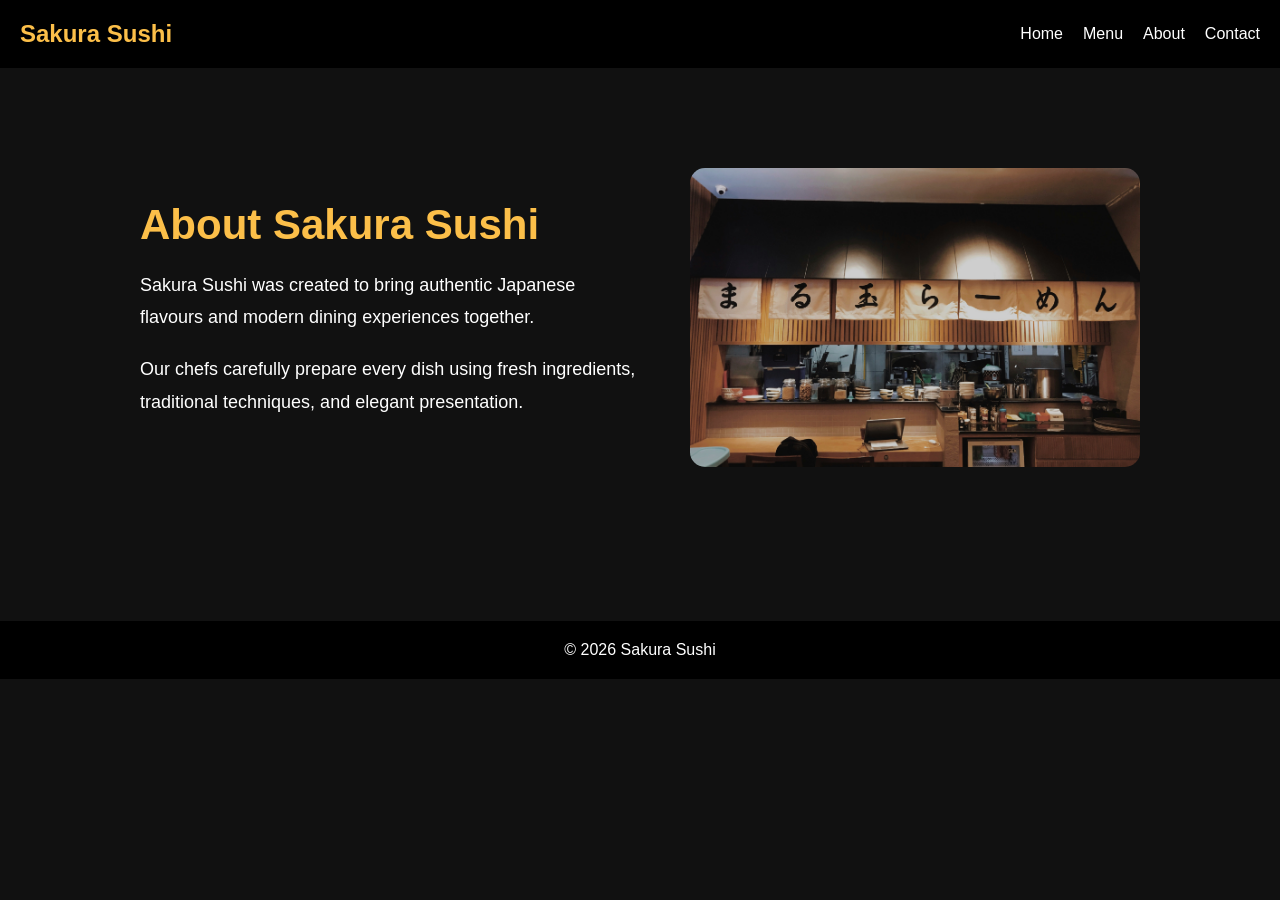
==== about.html @ 583e4f0c "Add files via upload" ====
<!DOCTYPE html>
<html lang="en">

<head>
    <meta charset="UTF-8">
    <meta name="viewport" content="width=device-width, initial-scale=1.0">

    <title>About | Sakura Sushi</title>

    <link rel="stylesheet" href="style.css">
</head>

<body>

    <!-- Navigation -->
    <header>

        <nav>

            <h1>Sakura Sushi</h1>

            <ul>
                <li><a href="index.html">Home</a></li>
                <li><a href="menu.html">Menu</a></li>
                <li><a href="about.html">About</a></li>
                <li><a href="contact.html">Contact</a></li>
            </ul>

        </nav>

    </header>

    <!-- About Section -->
    <section class="about-section">

        <div class="about-text">

            <h2>About Sakura Sushi</h2>

            <p>
                Sakura Sushi was created to bring authentic Japanese flavours
                and modern dining experiences together.
            </p>

            <p>
                Our chefs carefully prepare every dish using fresh ingredients,
                traditional techniques, and elegant presentation.
            </p>

        </div>

        <div class="about-image">

            <img src="images/restaurant.jpg" alt="Restaurant">

        </div>

    </section>

    <!-- Footer -->
    <footer>

        <p>© 2026 Sakura Sushi</p>

    </footer>

</body>

</html>
---- style.css ----
* {
    margin: 0;
    padding: 0;
    box-sizing: border-box;
}

body {
    font-family: Arial, sans-serif;
    background-color: #111111;
    color: white;
}

/* Navigation */

header {
    background-color: black;
    padding: 20px;
}

nav {
    display: flex;
    justify-content: space-between;
    align-items: center;
}

nav h1 {
    color: #fcbf49;
}

nav ul {
    display: flex;
    list-style: none;
    gap: 20px;
}

nav a {
    color: white;
    text-decoration: none;
}

nav a:hover {
    color: #d62828;
}

/* Hero Section */

.hero {
    text-align: center;
    padding: 220px 20px;

    background-image: url(images/restaurant.jpg);
    background-size: cover;
    background-position: center;

    position: relative;
}

.hero::before {
    content: "";
    position: absolute;

    top: 0;
    left: 0;

    width: 100%;
    height: 100%;

    background-color: rgba(0, 0, 0, 0.6);
}

.hero h2,
.hero p,
.hero button {
    position: relative;
    z-index: 1;
}

.hero h2 {
    font-size: 48px;
    margin-bottom: 20px;
}

.hero p {
    margin-bottom: 20px;
    font-size: 18px;
}

.hero button {
    padding: 12px 25px;
    background-color: #d62828;
    color: white;
    border: none;
    cursor: pointer;
    font-size: 16px;
}

.hero button:hover {
    background-color: #fcbf49;
    color: black;
}

/* Featured Dishes */

.featured {
    padding: 50px 20px;
    text-align: center;
}

.cards {
    display: flex;
    justify-content: center;
    gap: 20px;
    margin-top: 30px;
}

.card {
    background-color: #1c1c1c;
    padding: 20px;
    width: 250px;
    border-radius: 10px;

    transition: 0.3s;
    
}
.card:hover {
    transform: translateY(-10px);
}

.card img {
    width: 100%;
    height: 180px;
    object-fit: cover;
    border-radius: 10px;
    margin-bottom: 15px;
}

.card h3 {
    margin-bottom: 15px;
    color: #fcbf49;
}

/* Footer */

footer {
    text-align: center;
    padding: 20px;
    background-color: black;
    margin-top: 50px;
}
/* About Page */

.about-section {
    display: flex;
    justify-content: center;
    align-items: center;
    gap: 50px;

    padding: 100px 50px;

    flex-wrap: wrap;
}

.about-text {
    max-width: 500px;
}

.about-text h2 {
    font-size: 42px;
    margin-bottom: 20px;
    color: #fcbf49;
}

.about-text p {
    margin-bottom: 20px;
    line-height: 1.8;
    font-size: 18px;
}

.about-image img {
    width: 450px;
    border-radius: 15px;
}
/* Contact Page */

.contact-section {
    text-align: center;
    padding: 100px 20px;
}

.contact-section h2 {
    font-size: 42px;
    margin-bottom: 40px;
    color: #fcbf49;
}

.contact-form {
    max-width: 500px;
    margin: auto;

    display: flex;
    flex-direction: column;
    gap: 20px;
}

.contact-form input,
.contact-form textarea {
    padding: 15px;
    border: none;
    border-radius: 10px;

    font-size: 16px;
}

.contact-form textarea {
    height: 150px;
}

.contact-form button {
    padding: 15px;
    border: none;

    background-color: #d62828;
    color: white;

    font-size: 16px;
    cursor: pointer;

    border-radius: 10px;
}

.contact-form button:hover {
    background-color: #fcbf49;
    color: black;
}

.contact-info {
    margin-top: 50px;
    line-height: 2;
}
/* Responsive Design */

@media (max-width: 768px) {

    nav {
        flex-direction: column;
        gap: 20px;
    }

    nav ul {
        flex-direction: column;
        text-align: center;
    }

    .cards {
        flex-direction: column;
        align-items: center;
    }

    .hero h2 {
        font-size: 36px;
    }

    .about-section {
        flex-direction: column;
        text-align: center;
    }

    .about-image img {
        width: 100%;
        max-width: 400px;
    }

}
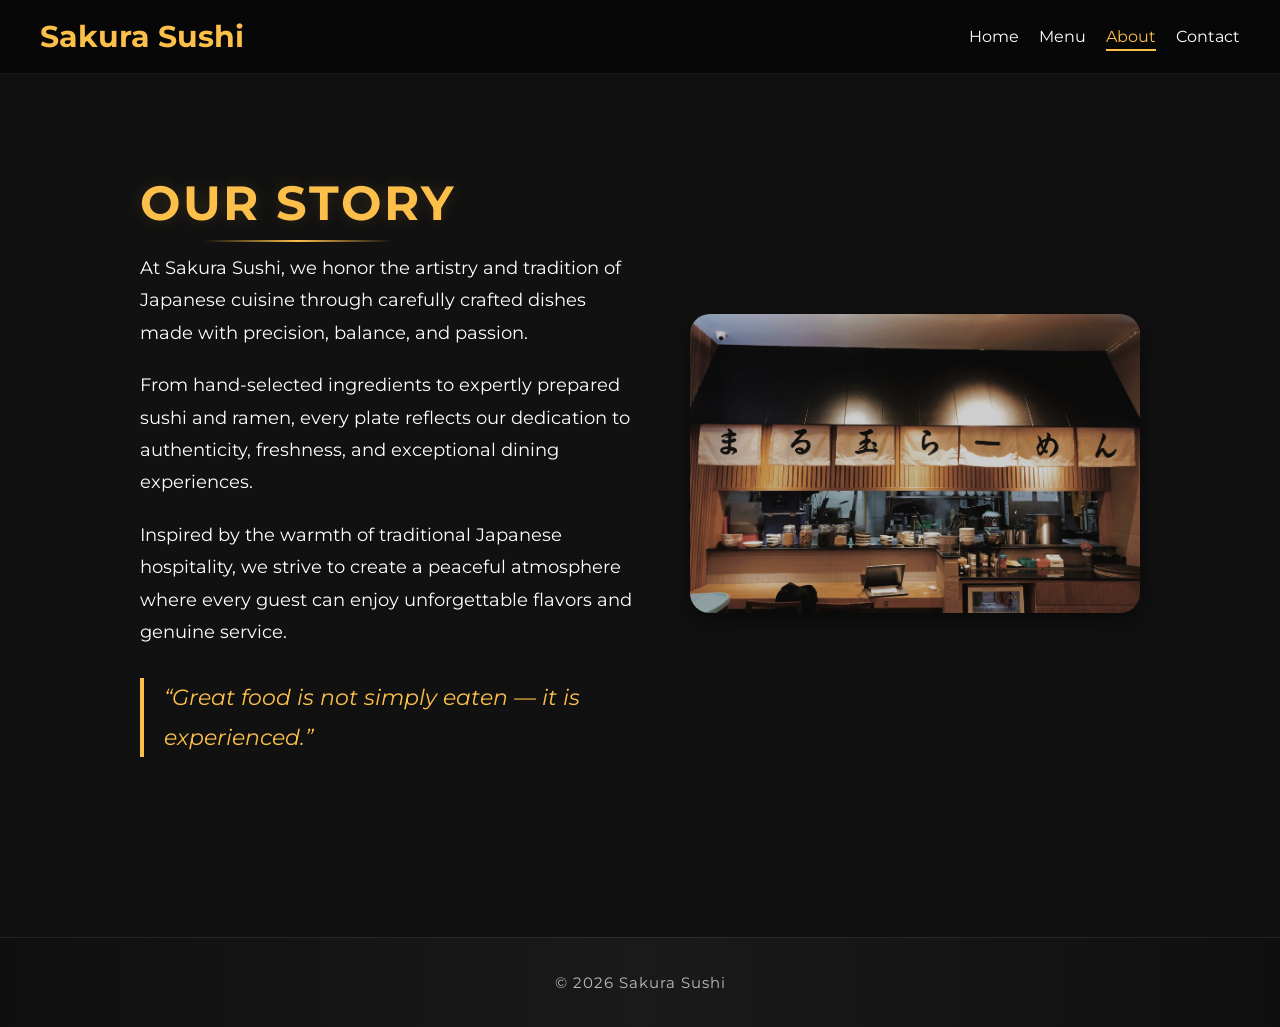
==== commit 8b958219: "Add files via upload" ====
--- a/about.html
+++ b/about.html
@@ -2,12 +2,21 @@
 <html lang="en">
 
 <head>
+
     <meta charset="UTF-8">
+
     <meta name="viewport" content="width=device-width, initial-scale=1.0">
 
     <title>About | Sakura Sushi</title>
 
+    <link rel="preconnect" href="https://fonts.googleapis.com">
+
+    <link rel="preconnect" href="https://fonts.gstatic.com" crossorigin>
+
+    <link href="https://fonts.googleapis.com/css2?family=Montserrat:wght@300;400;500;600;700&display=swap" rel="stylesheet">
+
     <link rel="stylesheet" href="style.css">
+
 </head>
 
 <body>
@@ -20,10 +29,15 @@
             <h1>Sakura Sushi</h1>
 
             <ul>
+
                 <li><a href="index.html">Home</a></li>
+
                 <li><a href="menu.html">Menu</a></li>
-                <li><a href="about.html">About</a></li>
+
+                <li><a href="about.html" class="active">About</a></li>
+
                 <li><a href="contact.html">Contact</a></li>
+
             </ul>
 
         </nav>
@@ -35,23 +49,29 @@
 
         <div class="about-text">
 
-            <h2>About Sakura Sushi</h2>
+            <h2>Our Story</h2>
 
             <p>
-                Sakura Sushi was created to bring authentic Japanese flavours
-                and modern dining experiences together.
+                At Sakura Sushi, we honor the artistry and tradition of Japanese cuisine through carefully crafted dishes made with precision, balance, and passion.
             </p>
 
             <p>
-                Our chefs carefully prepare every dish using fresh ingredients,
-                traditional techniques, and elegant presentation.
+                From hand-selected ingredients to expertly prepared sushi and ramen, every plate reflects our dedication to authenticity, freshness, and exceptional dining experiences.
             </p>
+
+            <p>
+                Inspired by the warmth of traditional Japanese hospitality, we strive to create a peaceful atmosphere where every guest can enjoy unforgettable flavors and genuine service.
+            </p>
+
+            <blockquote>
+                “Great food is not simply eaten — it is experienced.”
+            </blockquote>
 
         </div>
 
         <div class="about-image">
 
-            <img src="images/restaurant.jpg" alt="Restaurant">
+            <img src="images/restaurant.jpg" alt="Restaurant Interior">
 
         </div>
 
--- a/style.css
+++ b/style.css
@@ -4,17 +4,42 @@
     box-sizing: border-box;
 }
 
+html {
+    scroll-behavior: smooth;
+}
+
 body {
-    font-family: Arial, sans-serif;
+    font-family: 'Montserrat', sans-serif;
     background-color: #111111;
     color: white;
 }
 
-/* Navigation */
+/* HEADER */
 
 header {
-    background-color: black;
-    padding: 20px;
+    background: rgba(0, 0, 0, 0.55);
+
+    padding: 18px 40px;
+
+    position: sticky;
+    top: 0;
+
+    backdrop-filter: blur(14px);
+
+    border-bottom: 1px solid rgba(255,255,255,0.08);
+
+    z-index: 1000;
+
+    transition:
+    padding 0.3s ease,
+    background 0.3s ease,
+    box-shadow 0.3s ease;
+}
+
+header:hover {
+    background: rgba(0, 0, 0, 0.75);
+
+    box-shadow: 0 5px 20px rgba(0,0,0,0.4);
 }
 
 nav {
@@ -25,6 +50,7 @@
 
 nav h1 {
     color: #fcbf49;
+    font-size: 30px;
 }
 
 nav ul {
@@ -35,28 +61,59 @@
 
 nav a {
     color: white;
+
     text-decoration: none;
+
+    position: relative;
+
+    transition: 0.3s;
 }
 
 nav a:hover {
-    color: #d62828;
-}
-
-/* Hero Section */
+    color: #fcbf49;
+}
+
+nav a::after {
+    content: "";
+
+    position: absolute;
+
+    left: 0;
+    bottom: -5px;
+
+    width: 0%;
+    height: 2px;
+
+    background-color: #fcbf49;
+
+    transition: 0.3s;
+}
+
+nav a:hover::after {
+    width: 100%;
+}
+
+/* HERO SECTION */
 
 .hero {
     text-align: center;
+
     padding: 220px 20px;
 
     background-image: url(images/restaurant.jpg);
+
     background-size: cover;
+
     background-position: center;
+
+    background-attachment: fixed;
 
     position: relative;
 }
 
 .hero::before {
     content: "";
+
     position: absolute;
 
     top: 0;
@@ -65,7 +122,12 @@
     width: 100%;
     height: 100%;
 
-    background-color: rgba(0, 0, 0, 0.6);
+    background:
+    linear-gradient(
+        rgba(0,0,0,0.75),
+        rgba(0,0,0,0.45),
+        rgba(0,0,0,0.75)
+    );
 }
 
 .hero h2,
@@ -76,83 +138,239 @@
 }
 
 .hero h2 {
+    font-size: 58px;
+
+    margin-bottom: 20px;
+
+    font-weight: 700;
+
+    letter-spacing: 2px;
+
+    text-shadow:
+    0 0 10px rgba(255,255,255,0.2),
+    0 0 25px rgba(252,191,73,0.3);
+}
+
+.hero p {
+    margin-bottom: 30px;
+
+    font-size: 22px;
+
+    color: #f1f1f1;
+
+    text-shadow: 0 4px 15px rgba(0,0,0,0.6);
+}
+
+.hero button {
+    padding: 14px 32px;
+
+    background: linear-gradient(135deg, #d62828, #f77f00);
+
+    color: white;
+
+    border: none;
+
+    border-radius: 50px;
+
+    cursor: pointer;
+
+    font-size: 16px;
+
+    font-weight: 600;
+
+    transition: 0.3s;
+
+    box-shadow: 0 4px 15px rgba(0,0,0,0.4);
+}
+
+.hero button:hover {
+    transform: translateY(-3px) scale(1.05);
+
+    box-shadow: 0 8px 20px rgba(0,0,0,0.5);
+}
+
+/* FEATURED SECTION */
+
+.featured {
+    padding: 70px 20px;
+    text-align: center;
+}
+
+.featured h2,
+.about-text h2,
+.contact-section h2 {
     font-size: 48px;
+
     margin-bottom: 20px;
-}
-
-.hero p {
+
+    color: #fcbf49;
+
+    letter-spacing: 2px;
+
+    text-transform: uppercase;
+
+    text-shadow:
+    0 0 15px rgba(252,191,73,0.15);
+
+    position: relative;
+
+    display: inline-block;
+}
+
+.featured h2::after,
+.about-text h2::after,
+.contact-section h2::after {
+    content: "";
+
+    position: absolute;
+
+    left: 50%;
+    bottom: -10px;
+
+    transform: translateX(-50%);
+
+    width: 60%;
+
+    height: 2px;
+
+    background: linear-gradient(
+        to right,
+        transparent,
+        #fcbf49,
+        transparent
+    );
+}
+
+/* MENU CATEGORY */
+
+.menu-category {
+    width: 100%;
+
+    text-align: left;
+
+    margin-top: 60px;
     margin-bottom: 20px;
-    font-size: 18px;
-}
-
-.hero button {
-    padding: 12px 25px;
-    background-color: #d62828;
-    color: white;
-    border: none;
-    cursor: pointer;
-    font-size: 16px;
-}
-
-.hero button:hover {
-    background-color: #fcbf49;
-    color: black;
-}
-
-/* Featured Dishes */
-
-.featured {
-    padding: 50px 20px;
-    text-align: center;
-}
+
+    padding-left: 20px;
+
+    font-size: 32px;
+
+    color: #fcbf49;
+
+    letter-spacing: 2px;
+
+    text-transform: uppercase;
+
+    text-shadow:
+    0 0 15px rgba(252,191,73,0.15);
+}
+
+/* CARDS */
 
 .cards {
     display: flex;
+
     justify-content: center;
-    gap: 20px;
+
+    gap: 25px;
+
     margin-top: 30px;
+
+    flex-wrap: wrap;
 }
 
 .card {
-    background-color: #1c1c1c;
+    background: linear-gradient(145deg, #1c1c1c, #252525);
+
     padding: 20px;
-    width: 250px;
-    border-radius: 10px;
-
-    transition: 0.3s;
-    
-}
+
+    width: 260px;
+
+    border-radius: 20px;
+
+    transition: 0.4s;
+
+    box-shadow: 0 8px 20px rgba(0,0,0,0.4);
+
+    overflow: hidden;
+}
+
 .card:hover {
-    transform: translateY(-10px);
+    transform: translateY(-12px) scale(1.03);
+
+    box-shadow:
+    0 12px 30px rgba(0,0,0,0.6),
+    0 0 25px rgba(252,191,73,0.25);
+
+    border: 1px solid rgba(252,191,73,0.25);
 }
 
 .card img {
     width: 100%;
+
     height: 180px;
+
     object-fit: cover;
-    border-radius: 10px;
+
+    border-radius: 12px;
+
     margin-bottom: 15px;
+
+    transition: 0.4s;
+}
+
+.card:hover img {
+    transform: scale(1.08) rotate(1deg);
 }
 
 .card h3 {
     margin-bottom: 15px;
-    color: #fcbf49;
-}
-
-/* Footer */
-
-footer {
-    text-align: center;
-    padding: 20px;
-    background-color: black;
-    margin-top: 50px;
-}
-/* About Page */
+
+    color: #fcbf49;
+}
+
+.card p {
+    margin-bottom: 15px;
+
+    line-height: 1.6;
+}
+
+.card h4 {
+    display: inline-block;
+
+    margin-top: 12px;
+
+    padding: 10px 18px;
+
+    border-radius: 30px;
+
+    background: linear-gradient(
+        135deg,
+        rgba(252,191,73,0.15),
+        rgba(247,127,0,0.15)
+    );
+
+    color: #fcbf49;
+
+    font-size: 18px;
+
+    font-weight: 600;
+
+    border: 1px solid rgba(252,191,73,0.3);
+
+    box-shadow:
+    0 0 12px rgba(252,191,73,0.08);
+}
+
+/* ABOUT PAGE */
 
 .about-section {
     display: flex;
+
     justify-content: center;
+
     align-items: center;
+
     gap: 50px;
 
     padding: 100px 50px;
@@ -164,51 +382,68 @@
     max-width: 500px;
 }
 
-.about-text h2 {
-    font-size: 42px;
-    margin-bottom: 20px;
-    color: #fcbf49;
-}
-
 .about-text p {
     margin-bottom: 20px;
+
     line-height: 1.8;
+
     font-size: 18px;
 }
 
 .about-image img {
     width: 450px;
-    border-radius: 15px;
-}
-/* Contact Page */
+
+    border-radius: 20px;
+
+    box-shadow: 0 8px 25px rgba(0,0,0,0.5);
+}
+
+/* CONTACT PAGE */
 
 .contact-section {
     text-align: center;
+
     padding: 100px 20px;
-}
-
-.contact-section h2 {
-    font-size: 42px;
-    margin-bottom: 40px;
-    color: #fcbf49;
 }
 
 .contact-form {
     max-width: 500px;
+
     margin: auto;
 
     display: flex;
+
     flex-direction: column;
+
     gap: 20px;
 }
 
 .contact-form input,
 .contact-form textarea {
     padding: 15px;
-    border: none;
-    border-radius: 10px;
+
+    border: 1px solid rgba(255,255,255,0.08);
+
+    border-radius: 12px;
 
     font-size: 16px;
+
+    background: rgba(255,255,255,0.05);
+
+    color: white;
+
+    outline: none;
+
+    transition: 0.3s;
+
+    backdrop-filter: blur(8px);
+}
+
+.contact-form input:focus,
+.contact-form textarea:focus {
+    border-color: #fcbf49;
+
+    box-shadow: 0 0 15px rgba(252,191,73,0.2);
 }
 
 .contact-form textarea {
@@ -217,42 +452,169 @@
 
 .contact-form button {
     padding: 15px;
+
     border: none;
 
-    background-color: #d62828;
+    background: linear-gradient(135deg, #d62828, #f77f00);
+
     color: white;
 
     font-size: 16px;
+
     cursor: pointer;
 
-    border-radius: 10px;
+    border-radius: 50px;
+
+    transition: 0.3s;
 }
 
 .contact-form button:hover {
-    background-color: #fcbf49;
-    color: black;
+    transform: scale(1.03);
+
+    box-shadow: 0 6px 18px rgba(0,0,0,0.4);
 }
 
 .contact-info {
     margin-top: 50px;
+
     line-height: 2;
 }
-/* Responsive Design */
+
+/* GALLERY SECTION */
+
+.gallery {
+    padding: 80px 20px;
+
+    text-align: center;
+}
+
+.gallery h2 {
+    font-size: 48px;
+
+    margin-bottom: 50px;
+
+    color: #fcbf49;
+
+    letter-spacing: 2px;
+
+    text-transform: uppercase;
+}
+
+.gallery-grid {
+    display: grid;
+
+    grid-template-columns: repeat(auto-fit, minmax(250px, 1fr));
+
+    gap: 20px;
+
+    max-width: 1200px;
+
+    margin: auto;
+}
+
+.gallery-grid img {
+    width: 100%;
+
+    height: 280px;
+
+    object-fit: cover;
+
+    border-radius: 20px;
+
+    transition: 0.4s;
+
+    box-shadow: 0 8px 20px rgba(0,0,0,0.4);
+}
+
+.gallery-grid img:hover {
+    transform: scale(1.05);
+
+    box-shadow:
+    0 18px 40px rgba(0,0,0,0.7),
+    0 0 25px rgba(252,191,73,0.2);
+}
+
+/* FOOTER */
+
+footer {
+    text-align: center;
+
+    padding: 35px 20px;
+
+    background: linear-gradient(
+        to right,
+        #0f0f0f,
+        #1a1a1a,
+        #0f0f0f
+    );
+
+    margin-top: 80px;
+
+    border-top: 1px solid rgba(255,255,255,0.08);
+
+    color: #bdbdbd;
+
+    font-size: 15px;
+
+    letter-spacing: 1px;
+}
+
+/* SCROLL REVEAL */
+
+.featured,
+.about-section,
+.contact-section {
+    opacity: 0;
+
+    transform: translateY(40px);
+
+    animation: fadeUp 1s ease forwards;
+}
+
+.featured {
+    animation-delay: 0.2s;
+}
+
+.about-section {
+    animation-delay: 0.4s;
+}
+
+.contact-section {
+    animation-delay: 0.6s;
+}
+
+@keyframes fadeUp {
+
+    from {
+        opacity: 0;
+        transform: translateY(40px);
+    }
+
+    to {
+        opacity: 1;
+        transform: translateY(0);
+    }
+}
+
+/* RESPONSIVE DESIGN */
 
 @media (max-width: 768px) {
 
     nav {
         flex-direction: column;
+
         gap: 20px;
     }
 
     nav ul {
         flex-direction: column;
+
         text-align: center;
     }
 
     .cards {
         flex-direction: column;
+
         align-items: center;
     }
 
@@ -260,14 +622,60 @@
         font-size: 36px;
     }
 
+    .hero p {
+        font-size: 18px;
+    }
+
     .about-section {
         flex-direction: column;
+
         text-align: center;
     }
 
     .about-image img {
         width: 100%;
+
         max-width: 400px;
     }
 
+    .featured h2,
+    .about-text h2,
+    .contact-section h2 {
+        font-size: 36px;
+    }
+
+    .menu-category {
+        text-align: center;
+
+        padding-left: 0;
+
+        font-size: 26px;
+    }
+}
+/* About Quote */
+
+blockquote {
+    margin-top: 30px;
+
+    padding-left: 20px;
+
+    border-left: 4px solid #fcbf49;
+
+    font-size: 22px;
+
+    font-style: italic;
+
+    color: #fcbf49;
+
+    line-height: 1.8;
+}
+
+/* Navigation Active Effect */
+
+nav a.active {
+    color: #fcbf49;
+}
+
+nav a.active::after {
+    width: 100%;
 }
